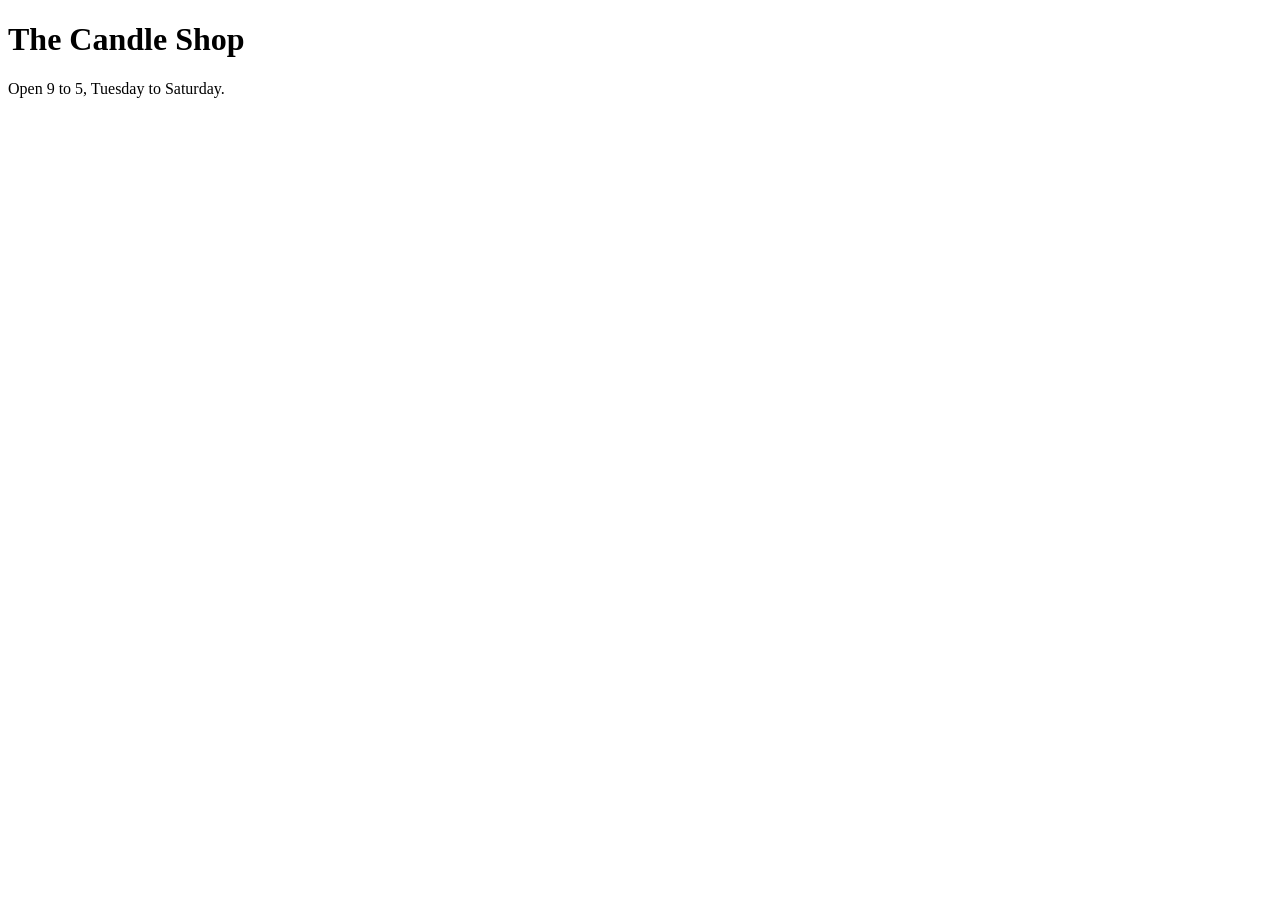
==== index.html @ fb0e80df "Start the shop page" ====
<!doctype html>
<html lang="en">
<head>
<meta charset="utf-8">
<meta name="viewport" content="width=device-width, initial-scale=1">
<title>The Candle Shop</title>
</head>
<body>
<main>
  <h1>The Candle Shop</h1>
  <p>Open 9 to 5, Tuesday to Saturday.</p>
</main>
</body>
</html>
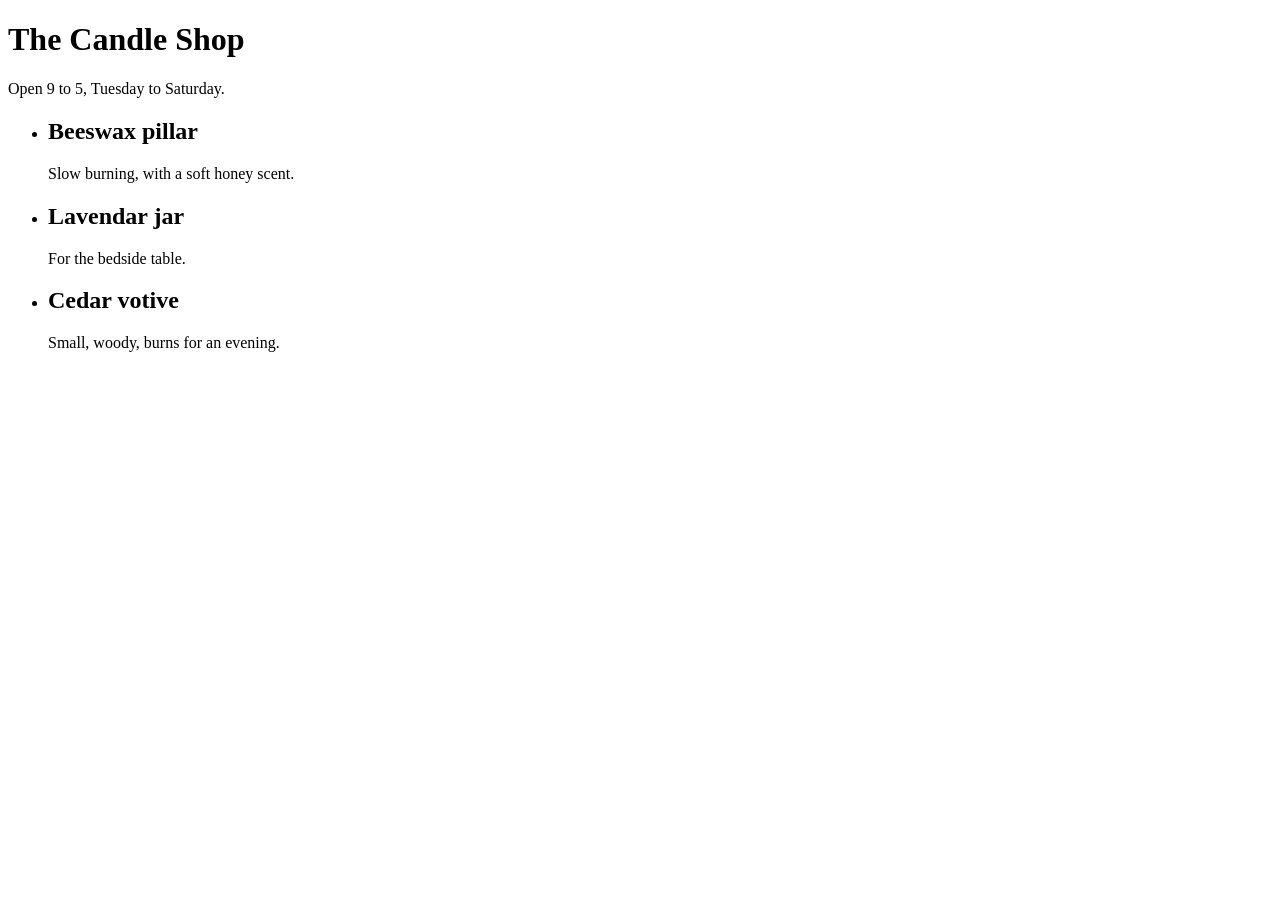
==== commit 06fc3624: "Add three candles" ====
--- a/index.html
+++ b/index.html
@@ -9,6 +9,20 @@
 <main>
   <h1>The Candle Shop</h1>
   <p>Open 9 to 5, Tuesday to Saturday.</p>
+  <ul class="candles">
+    <li>
+      <h2>Beeswax pillar</h2>
+      <p>Slow burning, with a soft honey scent.</p>
+    </li>
+    <li>
+      <h2>Lavendar jar</h2>
+      <p>For the bedside table.</p>
+    </li>
+    <li>
+      <h2>Cedar votive</h2>
+      <p>Small, woody, burns for an evening.</p>
+    </li>
+  </ul>
 </main>
 </body>
 </html>
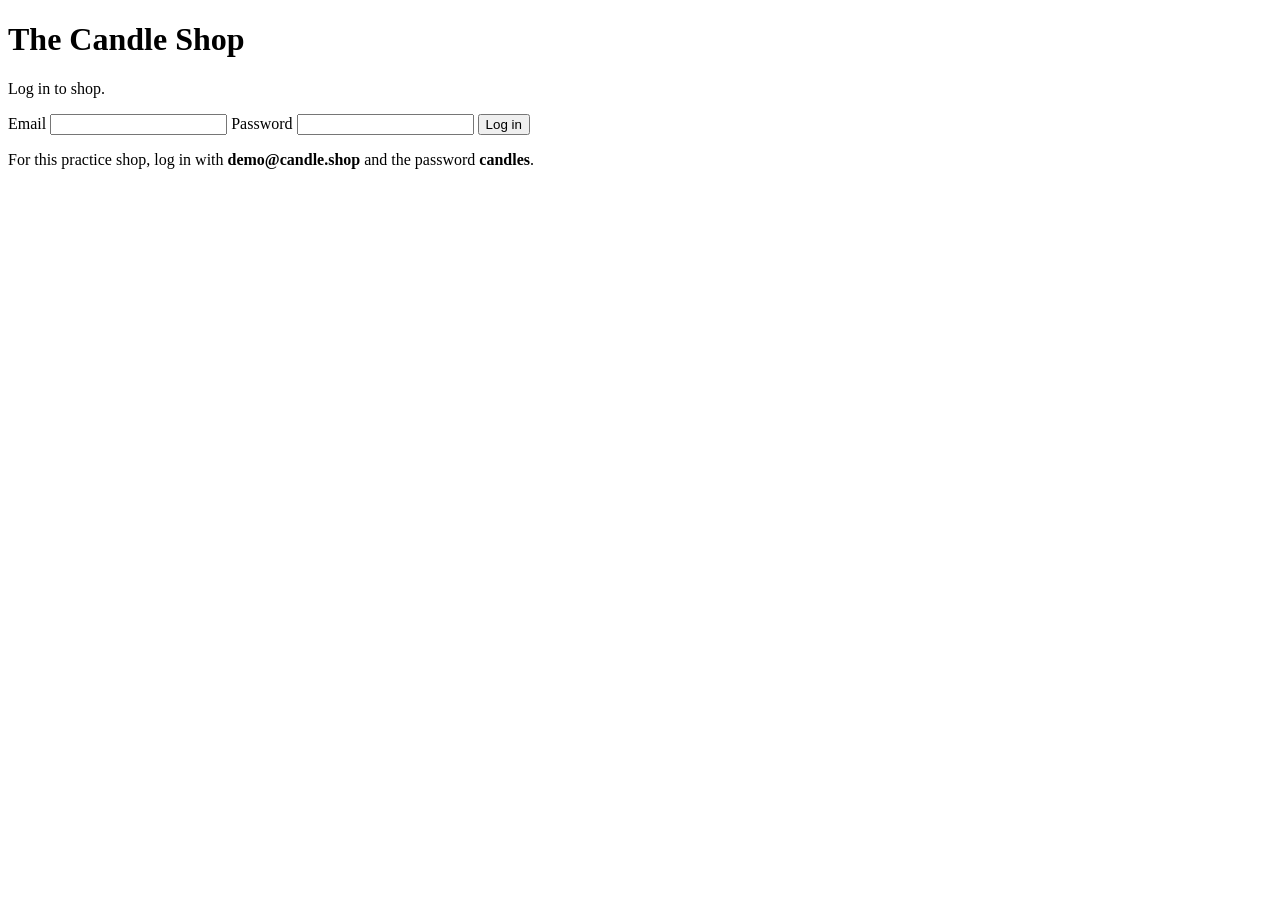
==== commit f538c711: "Add the login page" ====
--- a/index.html
+++ b/index.html
@@ -8,21 +8,15 @@
 <body>
 <main>
   <h1>The Candle Shop</h1>
-  <p>Open 9 to 5, Tuesday to Saturday.</p>
-  <ul class="candles">
-    <li>
-      <h2>Beeswax pillar</h2>
-      <p>Slow burning, with a soft honey scent.</p>
-    </li>
-    <li>
-      <h2>Lavendar jar</h2>
-      <p>For the bedside table.</p>
-    </li>
-    <li>
-      <h2>Cedar votive</h2>
-      <p>Small, woody, burns for an evening.</p>
-    </li>
-  </ul>
+  <p>Log in to shop.</p>
+  <form id="login">
+    <label>Email <input name="email" type="email" required></label>
+    <label>Password <input name="password" type="password" required></label>
+    <button type="submit">Log in</button>
+    <p id="message" role="alert"></p>
+  </form>
+  <p class="hint">For this practice shop, log in with <strong>demo@candle.shop</strong> and the password <strong>candles</strong>.</p>
 </main>
+<script src="login.js"></script>
 </body>
 </html>
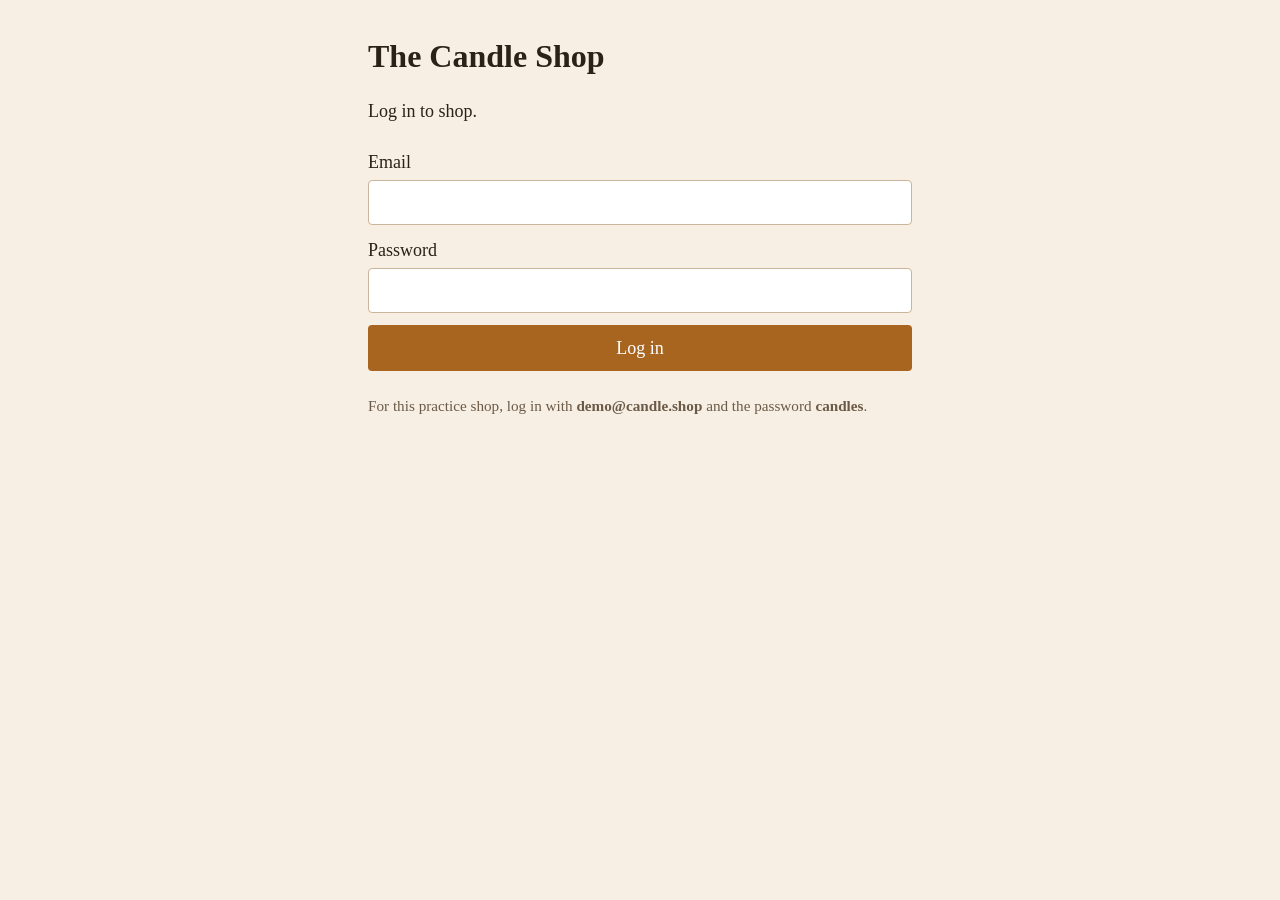
==== commit 09d2bf3d: "Style the shop" ====
--- a/index.html
+++ b/index.html
@@ -4,6 +4,7 @@
 <meta charset="utf-8">
 <meta name="viewport" content="width=device-width, initial-scale=1">
 <title>The Candle Shop</title>
+<link rel="stylesheet" href="style.css">
 </head>
 <body>
 <main>
--- a/style.css
+++ b/style.css
@@ -0,0 +1,92 @@
+body {
+  margin: 0;
+  font: 18px/1.5 Georgia, "Times New Roman", serif;
+  color: #2b2118;
+  background: #f7efe3;
+}
+main {
+  max-width: 34rem;
+  margin: 0 auto;
+  padding: 2rem 1rem 3rem;
+}
+h1 {
+  font-size: 2rem;
+  margin: 0 0 .25rem;
+}
+h2 {
+  font-size: 1.2rem;
+  margin: 0 0 .25rem;
+}
+.candles {
+  list-style: none;
+  padding: 0;
+  margin: 1.5rem 0;
+  display: grid;
+  gap: 1rem;
+}
+.candles li {
+  background: #fffaf2;
+  border: 1px solid #e3d3bb;
+  border-radius: 6px;
+  padding: 1rem;
+}
+.candles p {
+  margin: 0;
+}
+.price {
+  font-weight: bold;
+  margin-top: .5rem;
+}
+form {
+  display: grid;
+  gap: .75rem;
+  margin: 1.5rem 0;
+}
+label {
+  display: grid;
+  gap: .25rem;
+}
+.remember {
+  display: flex;
+  gap: .5rem;
+  align-items: center;
+}
+input[type="email"],
+input[type="password"] {
+  font: inherit;
+  padding: .5rem;
+  border: 1px solid #c9b59a;
+  border-radius: 4px;
+}
+button {
+  font: inherit;
+  padding: .6rem 1rem;
+  background: #a8651f;
+  color: #fff;
+  border: 0;
+  border-radius: 4px;
+  cursor: pointer;
+}
+#message:empty,
+#order:empty {
+  display: none;
+}
+#message {
+  color: #8a1f11;
+  margin: 0;
+}
+#order {
+  color: #2d6a2d;
+}
+.hint {
+  color: #6b5a47;
+  font-size: .95rem;
+}
+footer {
+  max-width: 34rem;
+  margin: 0 auto;
+  padding: 1rem;
+  color: #6b5a47;
+  font-size: .9rem;
+  border-top: 1px solid #e3d3bb;
+}
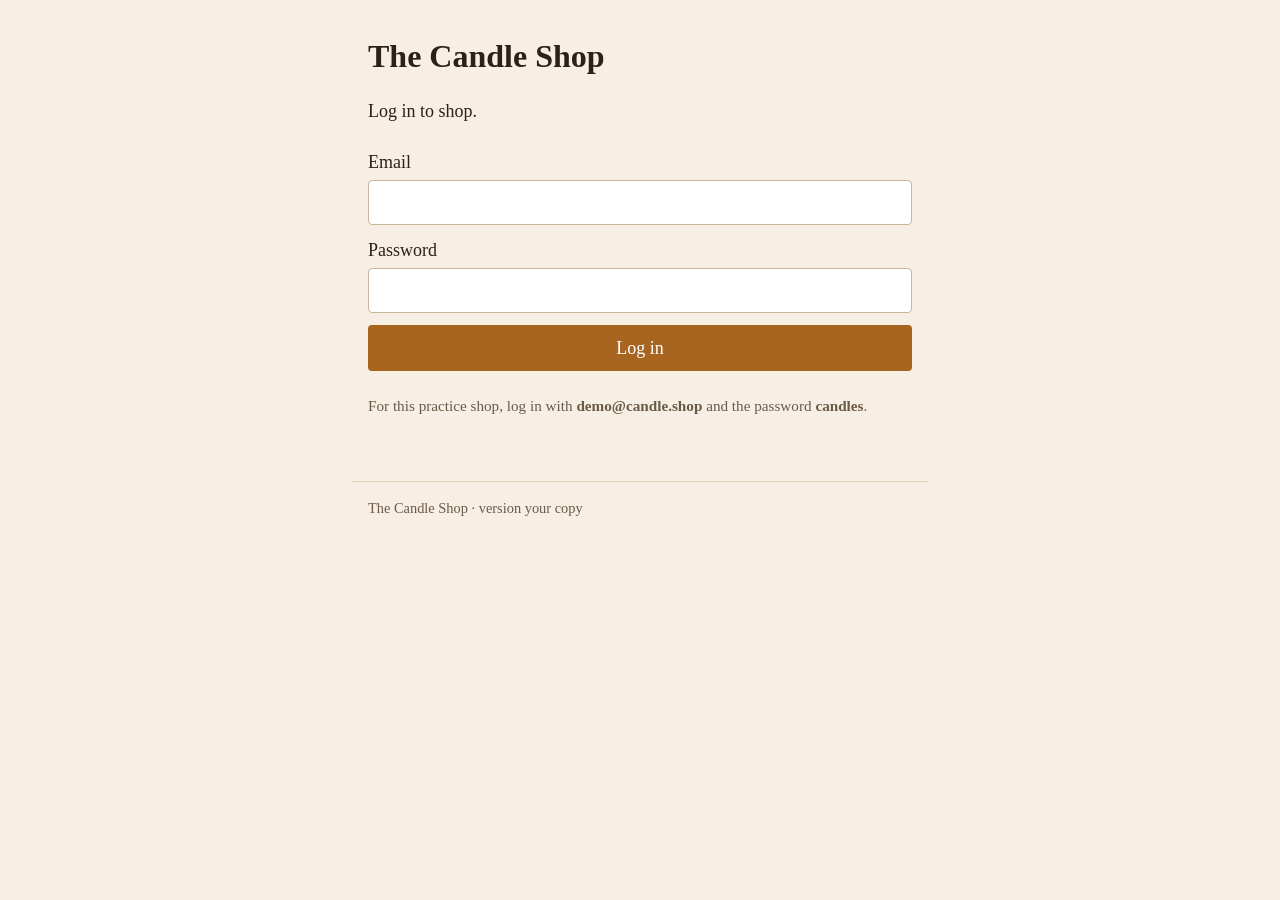
==== commit 30d0d0dd: "Add the footer" ====
--- a/index.html
+++ b/index.html
@@ -3,6 +3,8 @@
 <head>
 <meta charset="utf-8">
 <meta name="viewport" content="width=device-width, initial-scale=1">
+<meta name="shop-version" content="__VERSION__">
+<meta name="shop-message" content="__MESSAGE__">
 <title>The Candle Shop</title>
 <link rel="stylesheet" href="style.css">
 </head>
@@ -18,6 +20,8 @@
   </form>
   <p class="hint">For this practice shop, log in with <strong>demo@candle.shop</strong> and the password <strong>candles</strong>.</p>
 </main>
+<footer>The Candle Shop · version <span id="version">your copy</span></footer>
+<script src="version.js"></script>
 <script src="login.js"></script>
 </body>
 </html>
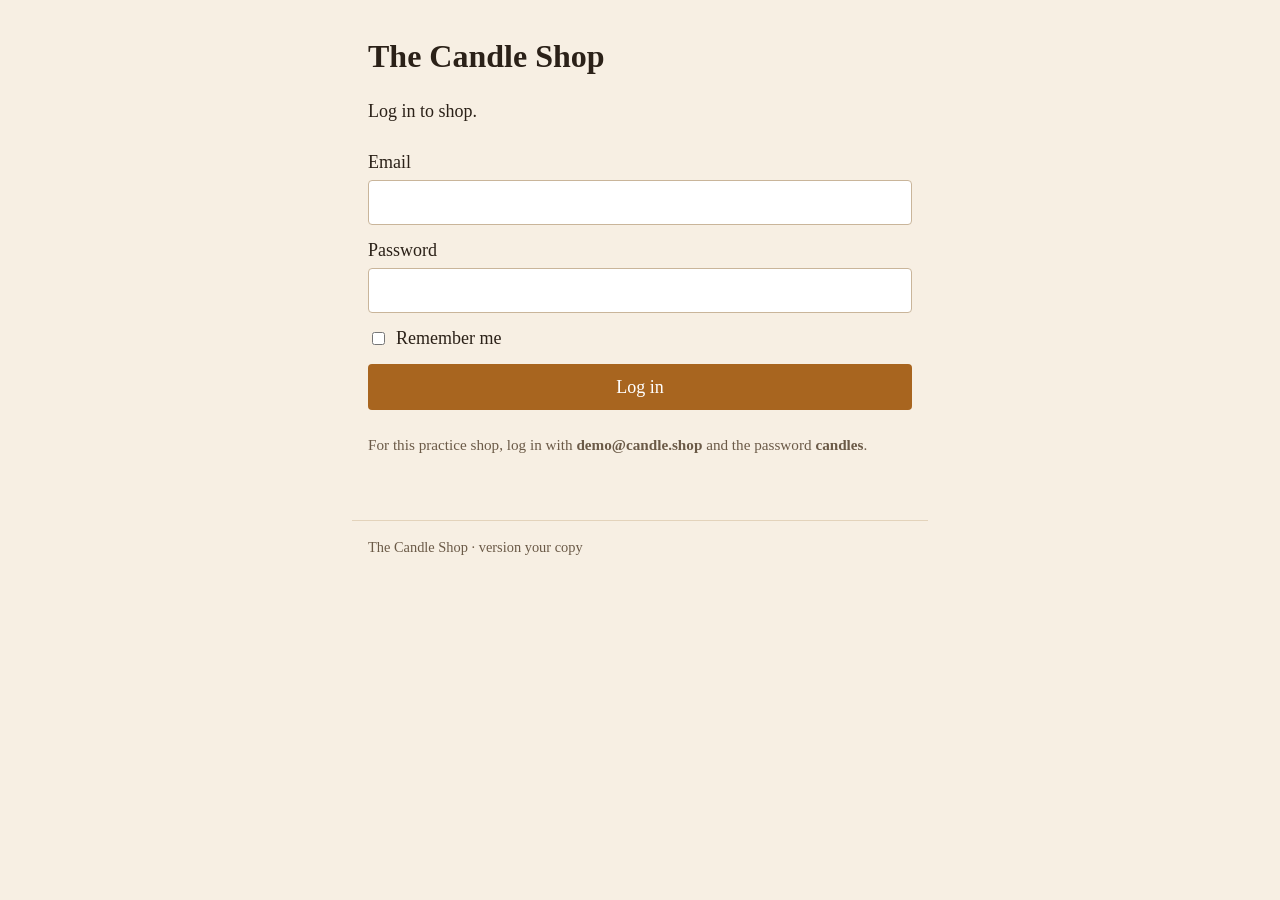
==== commit 07508dd2: "Add a remember-me box to the login page" ====
--- a/index.html
+++ b/index.html
@@ -15,6 +15,7 @@
   <form id="login">
     <label>Email <input name="email" type="email" required></label>
     <label>Password <input name="password" type="password" required></label>
+    <label class="remember"><input name="remember" type="checkbox"> Remember me</label>
     <button type="submit">Log in</button>
     <p id="message" role="alert"></p>
   </form>
